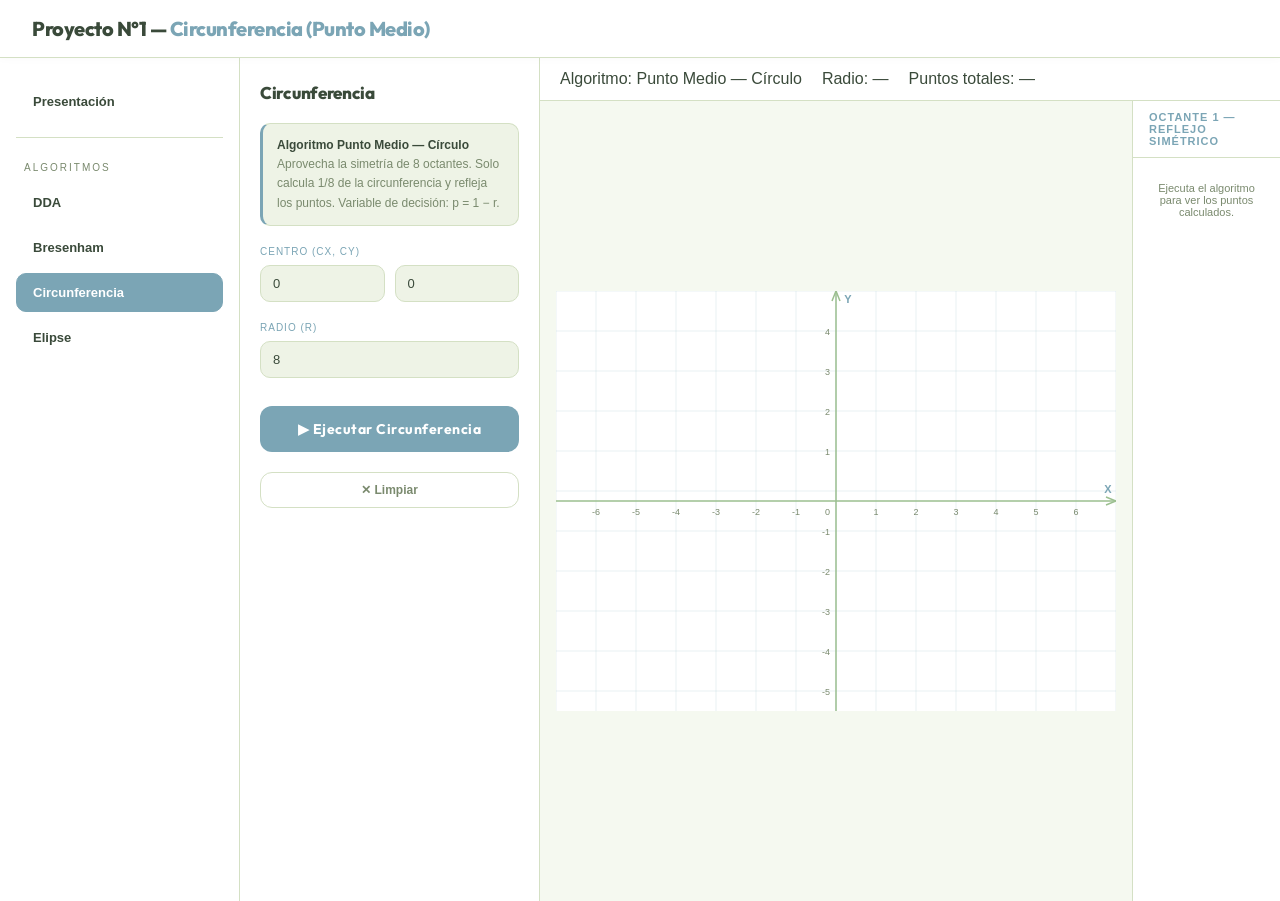
==== circunferencia.html @ 12aa33b2 "Algoritmos" ====
<!DOCTYPE html>
<html lang="es">
<head>
  <meta charset="UTF-8">
  <meta name="viewport" content="width=device-width, initial-scale=1.0">
  <title>Circunferencia - Algoritmo de Discretización</title>
  <link href="https://fonts.googleapis.com/css2?family=Outfit:wght@400;600;700;800&display=swap" rel="stylesheet">
  <link rel="stylesheet" href="css/style.css">
</head>
<body>
  <header>
    <h1>Proyecto N°1 — <span>Circunferencia (Punto Medio)</span></h1>
  </header>
  <div class="app">
    <aside class="sidebar">
      <a href="index.html" class="nav-btn">Presentación</a>
      <div class="divider"></div>
      <div class="sidebar-label">Algoritmos</div>
      <a href="dda.html" class="nav-btn">DDA</a>
      <a href="bresenham.html" class="nav-btn">Bresenham</a>
      <a href="circunferencia.html" class="nav-btn active">Circunferencia</a>
      <a href="elipse.html" class="nav-btn">Elipse</a>
    </aside>
    <main class="main algo-view">
      <div class="controls-panel">
        <div class="panel-title">Circunferencia</div>
        <div class="info-box">
          <strong>Algoritmo Punto Medio — Círculo</strong><br>
          Aprovecha la simetría de 8 octantes. Solo calcula 1/8 de la circunferencia
          y refleja los puntos. Variable de decisión: p = 1 − r.
        </div>
        <div class="form-group">
          <label>Centro (cx, cy)</label>
          <div class="input-row">
            <input class="inp" type="number" id="cx" placeholder="cx" value="0">
            <input class="inp" type="number" id="cy" placeholder="cy" value="0">
          </div>
        </div>
        <div class="form-group">
          <label>Radio (r)</label>
          <div class="input-row">
            <input class="inp inp-single" type="number" id="radius" placeholder="radio" value="8" min="1">
          </div>
        </div>
        <button class="btn-run" id="runBtn">▶ Ejecutar Circunferencia</button>
        <button class="btn-clear" id="clearBtn">✕ Limpiar</button>
      </div>
      <div class="canvas-area">
        <div class="canvas-toolbar">
          <span class="toolbar-stat">Algoritmo: <span>Punto Medio — Círculo</span></span>
          <span class="toolbar-stat">Radio: <span id="radiusStat">—</span></span>
          <span class="toolbar-stat">Puntos totales: <span id="pointCount">—</span></span>
        </div>
        <div class="canvas-body">
          <div class="canvas-wrap">
            <canvas id="algorithmCanvas" width="560" height="420"></canvas>
          </div>
          <div class="table-section">
            <div class="table-head">
              <h3>Octante 1 — reflejo simétrico</h3>
              <span class="point-count" id="tableCount"></span>
            </div>
            <div id="tableBody">
              <div class="empty-table">Ejecuta el algoritmo para ver los puntos calculados.</div>
            </div>
          </div>
        </div>
      </div>
    </main>
  </div>
  <script src="js/utils.js"></script>
  <script src="js/circle.js"></script>
</body>
</html>
---- css/style.css ----
/* ============================================
   ESTILOS PRINCIPALES - ALGORITMOS DE DISCRETIZACIÓN
   Fuente títulos: Outfit (Google Fonts)
   Fuente cuerpo: Tahoma
   ============================================ */

@import url('https://fonts.googleapis.com/css2?family=Outfit:wght@400;600;700;800&display=swap');

:root {
  --bg-primary: #f5f9f0;
  --bg-secondary: #eef3e6;
  --panel-bg: #ffffff;
  --panel-alt: #fafcf5;
  --border-light: #d4e0c4;

  --accent-primary: #7ba5b5;
  --accent-secondary: #9bbf8f;
  --accent-tertiary: #b5c8a3;
  --accent-warm: #e3c9a0;
  --accent-soft-red: #d4a5a5;

  --text-dark: #3a4a3a;
  --text-muted: #7a8a6e;
  --text-light: #4a5c4a;

  --grid-color: rgba(123, 165, 181, 0.15);
  --axis-color: #9bbf8f;
}

* {
  margin: 0;
  padding: 0;
  box-sizing: border-box;
}

body {
  background: var(--bg-primary);
  color: var(--text-dark);
  font-family: Tahoma, Geneva, sans-serif;
  min-height: 100vh;
}

/* ===== CABECERA ===== */
header {
  background: var(--panel-bg);
  border-bottom: 1px solid var(--border-light);
  padding: 16px 32px;
  display: flex;
  align-items: center;
  position: relative;
  z-index: 10;
  box-shadow: 0 2px 8px rgba(0,0,0,0.02);
}

header h1 {
  font-family: 'Outfit', sans-serif;
  font-size: 20px;
  font-weight: 800;
  letter-spacing: -0.5px;
  color: var(--text-dark);
}

header h1 span {
  color: var(--accent-primary);
}

/* ===== LAYOUT PRINCIPAL ===== */
.app {
  display: grid;
  grid-template-columns: 240px 1fr;
  height: calc(100vh - 57px);
}

/* ===== SIDEBAR ===== */
.sidebar {
  background: var(--panel-bg);
  border-right: 1px solid var(--border-light);
  display: flex;
  flex-direction: column;
  padding: 24px 16px;
  gap: 6px;
  overflow-y: auto;
}

.sidebar-label {
  font-family: Tahoma, sans-serif;
  font-size: 10px;
  color: var(--text-muted);
  letter-spacing: 2px;
  text-transform: uppercase;
  padding: 0 8px;
  margin-top: 8px;
  margin-bottom: 4px;
}

.nav-btn {
  display: flex;
  align-items: center;
  padding: 11px 16px;
  border-radius: 10px;
  border: 1px solid transparent;
  background: transparent;
  color: var(--text-dark);
  cursor: pointer;
  font-family: Tahoma, sans-serif;
  font-size: 13px;
  font-weight: 600;
  transition: all 0.2s ease;
  text-align: left;
  width: 100%;
  text-decoration: none;
}

.nav-btn:hover {
  background: var(--bg-secondary);
  border-color: var(--border-light);
}

.nav-btn.active {
  background: var(--accent-primary);
  color: white;
  border-color: var(--accent-primary);
}

.divider {
  height: 1px;
  background: var(--border-light);
  margin: 10px 0;
}

/* ===== CONTENIDO PRINCIPAL ===== */
.main {
  display: flex;
  flex-direction: column;
  overflow-y: auto;
  background: var(--bg-primary);
  height: 100%;
}

.presentation-container {
  display: flex;
  align-items: flex-start;
  justify-content: center;
  padding: 40px 20px;
  min-height: 100%;
}

.pres-card {
  background: var(--panel-bg);
  border: 1px solid var(--border-light);
  border-radius: 20px;
  max-width: 620px;
  width: 100%;
  padding: 40px 48px;
  box-shadow: 0 4px 12px rgba(0,0,0,0.03);
  margin: auto 0;
}

.pres-logos {
  display: flex;
  justify-content: space-between;
  align-items: center;
  margin-bottom: 24px;
  padding: 0 8px;
}

.pres-logo {
  width: 72px;
  height: 72px;
  object-fit: contain;
}

.pres-uni-line {
  font-family: Tahoma, sans-serif;
  font-size: 11.5px;
  color: var(--text-dark);
  text-align: center;
  margin-bottom: 5px;
  letter-spacing: 0.3px;
  line-height: 1.5;
}

.pres-bold {
  font-weight: bold;
  font-size: 12.5px;
}

.pres-sep {
  height: 1px;
  background: var(--border-light);
  margin: 18px 0;
}

.pres-integrantes {
  display: flex;
  flex-direction: column;
  align-items: center;
  gap: 7px;
  margin-top: 10px;
}

.pres-integrante {
  display: flex;
  gap: 48px;
  font-family: Tahoma, sans-serif;
  font-size: 12px;
  font-weight: bold;
  color: var(--text-dark);
  width: 320px;
  justify-content: space-between;
}

/* ===== VISTA DE ALGORITMOS ===== */
.algo-view {
  display: grid;
  grid-template-columns: 300px 1fr;
  height: 100%;
  overflow: hidden;
}

/* Panel de controles */
.controls-panel {
  background: var(--panel-bg);
  border-right: 1px solid var(--border-light);
  padding: 24px 20px;
  overflow-y: auto;
  display: flex;
  flex-direction: column;
  gap: 20px;
}

.panel-title {
  font-family: 'Outfit', sans-serif;
  font-size: 17px;
  font-weight: 800;
  letter-spacing: -0.3px;
  display: flex;
  align-items: center;
  gap: 8px;
  color: var(--text-dark);
}

.panel-title .tag {
  font-family: Tahoma, sans-serif;
  font-size: 9px;
  background: var(--accent-primary);
  color: white;
  padding: 2px 8px;
  border-radius: 20px;
  letter-spacing: 1px;
}

.form-group {
  display: flex;
  flex-direction: column;
  gap: 8px;
}

.form-group label {
  font-family: Tahoma, sans-serif;
  font-size: 10px;
  color: var(--accent-primary);
  letter-spacing: 1px;
  text-transform: uppercase;
}

.input-row {
  display: grid;
  grid-template-columns: 1fr 1fr;
  gap: 10px;
}

.inp {
  background: var(--bg-secondary);
  border: 1px solid var(--border-light);
  border-radius: 10px;
  color: var(--text-dark);
  font-family: Tahoma, sans-serif;
  font-size: 13px;
  padding: 10px 12px;
  width: 100%;
  outline: none;
  transition: all 0.2s;
}

.inp:focus {
  border-color: var(--accent-primary);
  background: white;
}

.inp-single {
  grid-column: 1 / -1;
}

.info-box {
  background: var(--bg-secondary);
  border: 1px solid var(--border-light);
  border-left: 3px solid var(--accent-primary);
  border-radius: 10px;
  padding: 12px 14px;
  font-family: Tahoma, sans-serif;
  font-size: 12px;
  color: var(--text-muted);
  line-height: 1.6;
}

.info-box strong {
  color: var(--text-dark);
  font-family: Tahoma, sans-serif;
}

.btn-run {
  background: var(--accent-primary);
  color: white;
  border: none;
  border-radius: 12px;
  padding: 14px;
  font-family: 'Outfit', sans-serif;
  font-size: 14px;
  font-weight: 700;
  cursor: pointer;
  letter-spacing: 0.5px;
  transition: all 0.2s ease;
  margin-top: 8px;
}

.btn-run:hover {
  background: var(--accent-soft-red);
  transform: translateY(-1px);
}

.btn-clear {
  background: transparent;
  color: var(--text-muted);
  border: 1px solid var(--border-light);
  border-radius: 12px;
  padding: 10px;
  font-family: Tahoma, sans-serif;
  font-size: 12px;
  font-weight: 600;
  cursor: pointer;
  transition: all 0.2s;
}

.btn-clear:hover {
  border-color: var(--accent-soft-red);
  color: var(--accent-soft-red);
}

/* ===== ÁREA DEL CANVAS ===== */
.canvas-area {
  display: flex;
  flex-direction: column;
  overflow: hidden;
  background: var(--bg-primary);
}

.canvas-toolbar {
  padding: 12px 20px;
  border-bottom: 1px solid var(--border-light);
  display: flex;
  align-items: center;
  gap: 20px;
  background: var(--panel-bg);
  flex-shrink: 0;
}

.canvas-body {
  display: flex;
  flex: 1;
  overflow: hidden;
}

.canvas-wrap {
  flex-shrink: 0;
  display: flex;
  align-items: center;
  justify-content: center;
  padding: 16px;
}

.table-section {
  flex: 1;
  border-left: 1px solid var(--border-light);
  background: var(--panel-bg);
  overflow-y: auto;
  min-width: 0;
}

tr.highlighted td {
  background: var(--accent-primary);
  color: white;
}

.table-head {
  padding: 10px 16px;
  display: flex;
  align-items: center;
  justify-content: space-between;
  border-bottom: 1px solid var(--border-light);
  position: sticky;
  top: 0;
  background: var(--panel-bg);
  z-index: 5;
}

.table-head h3 {
  font-family: Tahoma, sans-serif;
  font-size: 11px;
  letter-spacing: 1px;
  color: var(--accent-primary);
  text-transform: uppercase;
  font-weight: bold;
}

.point-count {
  font-family: Tahoma, sans-serif;
  font-size: 10px;
  color: var(--text-muted);
}

table {
  width: 100%;
  border-collapse: collapse;
  font-family: Tahoma, sans-serif;
  font-size: 11px;
}

th {
  padding: 8px 20px;
  text-align: left;
  color: var(--text-muted);
  font-weight: 600;
  border-bottom: 1px solid var(--border-light);
  white-space: nowrap;
}

td {
  padding: 6px 20px;
  border-bottom: 1px solid rgba(123, 165, 181, 0.1);
  color: var(--text-dark);
  white-space: nowrap;
}

tr:hover td {
  background: var(--bg-secondary);
}

.empty-table {
  text-align: center;
  padding: 24px;
  color: var(--text-muted);
  font-family: Tahoma, sans-serif;
  font-size: 11px;
}
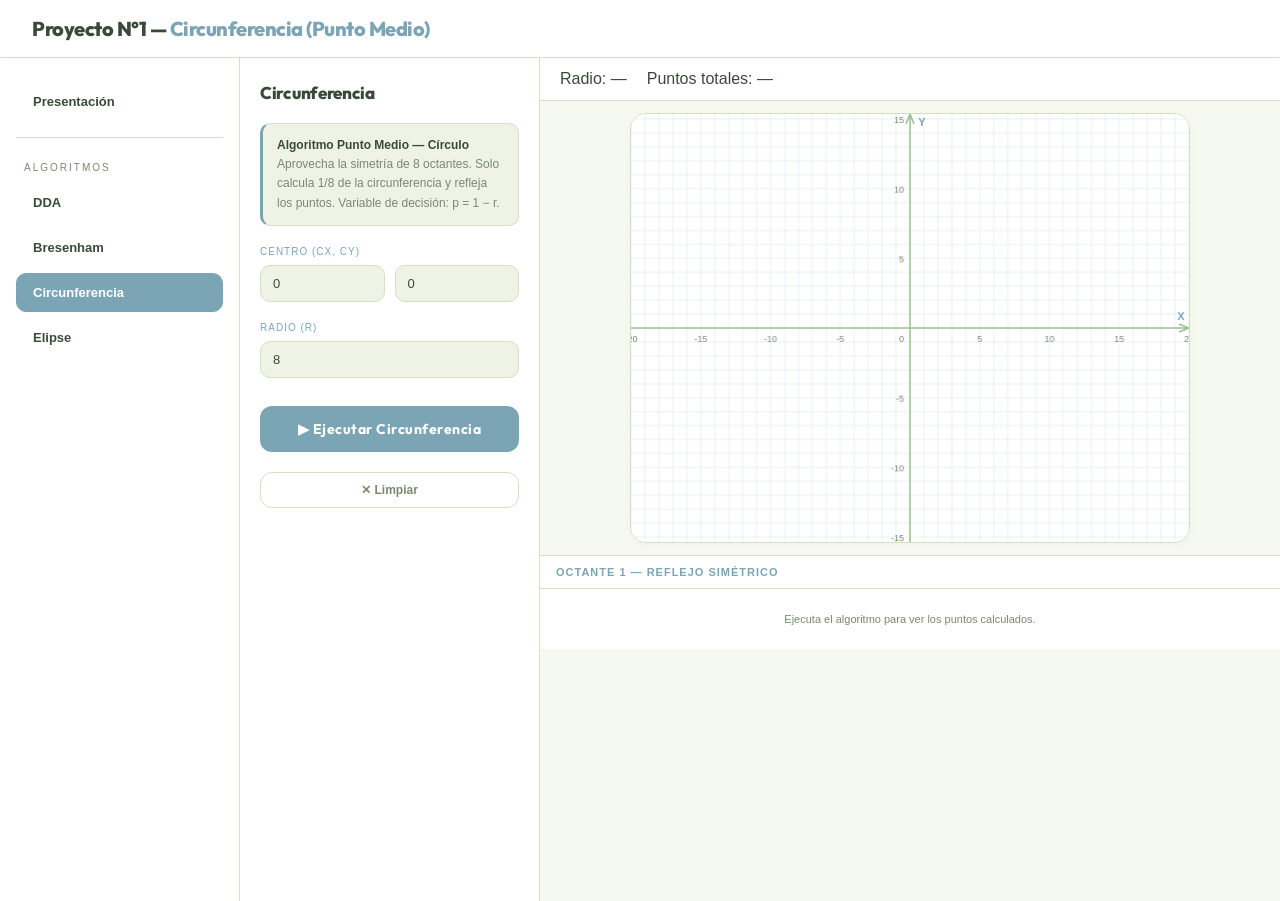
==== commit f272bbeb: "comentarios" ====
--- a/circunferencia.html
+++ b/circunferencia.html
@@ -47,7 +47,6 @@
       </div>
       <div class="canvas-area">
         <div class="canvas-toolbar">
-          <span class="toolbar-stat">Algoritmo: <span>Punto Medio — Círculo</span></span>
           <span class="toolbar-stat">Radio: <span id="radiusStat">—</span></span>
           <span class="toolbar-stat">Puntos totales: <span id="pointCount">—</span></span>
         </div>
--- a/css/style.css
+++ b/css/style.css
@@ -216,6 +216,13 @@
   grid-template-columns: 300px 1fr;
   height: 100%;
   overflow: hidden;
+}
+
+.canvas-area {
+  display: flex;
+  flex-direction: column;
+  overflow-y: auto;
+  background: var(--bg-primary);
 }
 
 /* Panel de controles */
@@ -367,8 +374,9 @@
 
 .canvas-body {
   display: flex;
+  flex-direction: column;
   flex: 1;
-  overflow: hidden;
+  overflow-y: auto;
 }
 
 .canvas-wrap {
@@ -376,13 +384,25 @@
   display: flex;
   align-items: center;
   justify-content: center;
-  padding: 16px;
+  padding: 12px 16px;
+}
+
+canvas {
+  border: 1px solid var(--border-light);
+  border-radius: 16px;
+  display: block;
+  background: #ffffff;
+  box-shadow: 0 2px 8px rgba(0,0,0,0.03);
+  max-width: 100%;
+  max-height: calc(100vh - 340px);
 }
 
 .table-section {
-  flex: 1;
-  border-left: 1px solid var(--border-light);
-  background: var(--panel-bg);
+  flex-shrink: 0;
+  border-top: 1px solid var(--border-light);
+  border-left: none;
+  background: var(--panel-bg);
+  max-height: 220px;
   overflow-y: auto;
   min-width: 0;
 }
